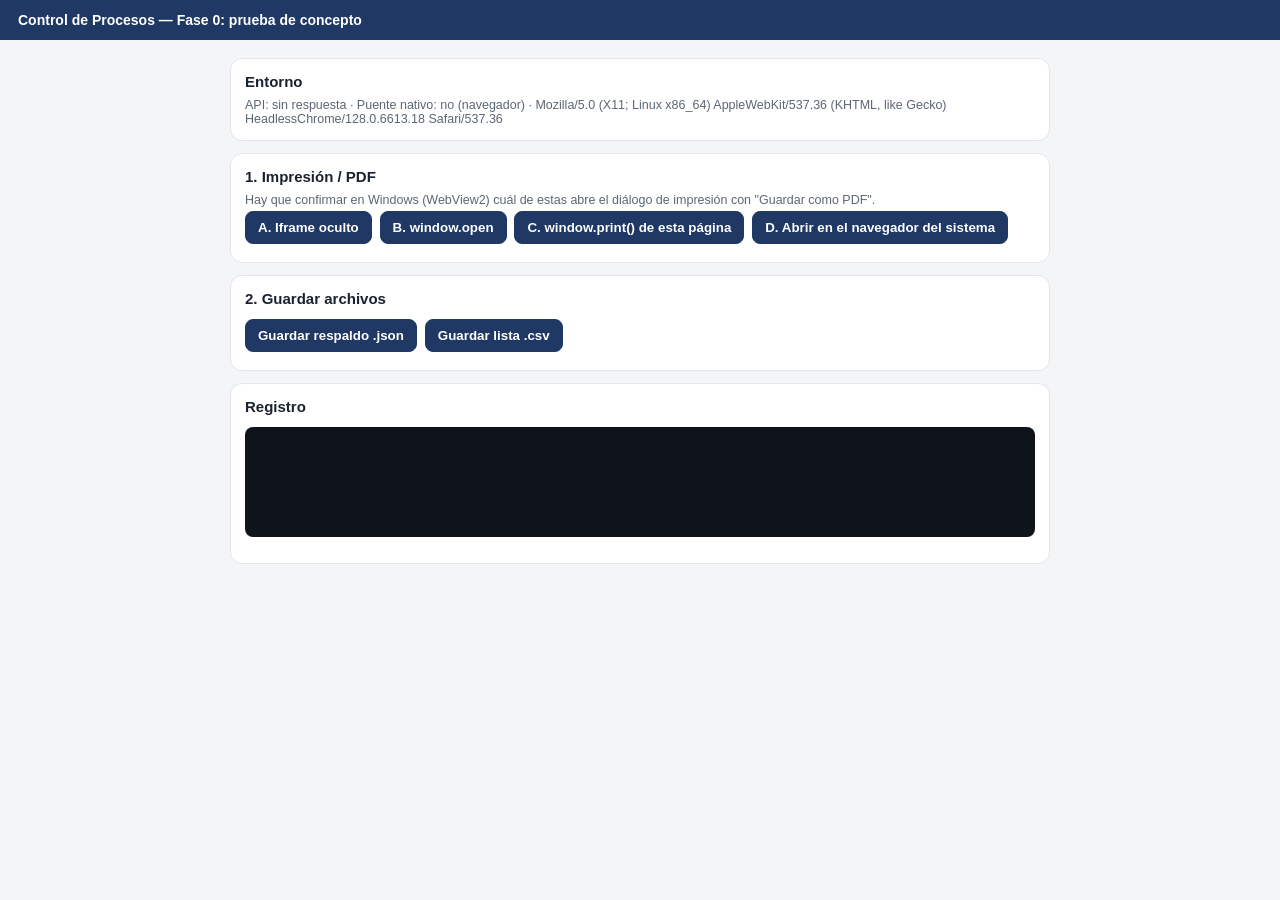
==== app/web/index.html @ dd136573 "Fase 0" ====
<!DOCTYPE html>
<html lang="es">
<head>
<meta charset="UTF-8">
<meta name="viewport" content="width=device-width, initial-scale=1">
<title>Control de Procesos — prueba de concepto</title>
<style>
body{font-family:"Segoe UI",-apple-system,Helvetica,Arial,sans-serif;margin:0;background:#f4f5f7;color:#1a2230;font-size:14px}
header{background:#1f3864;color:#fff;padding:12px 18px;font-weight:600}
main{max-width:820px;margin:18px auto;padding:0 14px}
.card{background:#fff;border:1px solid #e2e6ec;border-radius:12px;padding:14px;margin-bottom:12px}
h2{font-size:15px;margin:0 0 8px}
button{border:1px solid #1f3864;background:#1f3864;color:#fff;border-radius:8px;padding:8px 12px;cursor:pointer;font-weight:600;margin:4px 4px 4px 0}
pre{background:#0f141b;color:#e6eaf0;border-radius:8px;padding:10px;min-height:90px;white-space:pre-wrap;font-size:12px}
.muted{color:#5b6675;font-size:12.5px}
@media print{header,button,pre,.muted{display:none}}
</style>
</head>
<body>
<header>Control de Procesos — Fase 0: prueba de concepto</header>
<main>
  <div class="card"><h2>Entorno</h2><div id="env" class="muted">Detectando…</div></div>
  <div class="card"><h2>1. Impresión / PDF</h2>
    <div class="muted">Hay que confirmar en Windows (WebView2) cuál de estas abre el diálogo de impresión con "Guardar como PDF".</div>
    <button id="pIframe">A. Iframe oculto</button>
    <button id="pOpen">B. window.open</button>
    <button id="pPage">C. window.print() de esta página</button>
    <button id="pNav">D. Abrir en el navegador del sistema</button>
  </div>
  <div class="card"><h2>2. Guardar archivos</h2>
    <button id="sJson">Guardar respaldo .json</button>
    <button id="sCsv">Guardar lista .csv</button>
  </div>
  <div class="card"><h2>Registro</h2><pre id="log"></pre></div>
</main>
<script>
const $=s=>document.querySelector(s);
function log(m){$('#log').textContent+=new Date().toLocaleTimeString()+'  '+m+'\n';}
const nativo=()=>!!(window.pywebview&&window.pywebview.api);

async function guardar(nombre,contenido,tipo,desc){
  if(nativo()){const r=await window.pywebview.api.guardar_texto(nombre,contenido,desc);log(r?'Guardado en '+r:'Guardado cancelado');return;}
  const u=URL.createObjectURL(new Blob([contenido],{type:tipo}));const a=document.createElement('a');a.href=u;a.download=nombre;a.click();URL.revokeObjectURL(u);log('Descarga del navegador: '+nombre);
}

$('#pIframe').onclick=()=>{
  const old=document.getElementById('printFrame');if(old)old.remove();
  const f=document.createElement('iframe');f.id='printFrame';f.style.cssText='position:fixed;right:0;bottom:0;width:0;height:0;border:0';
  f.onload=()=>{try{f.contentWindow.focus();f.contentWindow.print();log('A: print() del iframe invocado');}catch(e){log('A: error '+e);}};
  f.src='/spike/doc';document.body.appendChild(f);
};
$('#pOpen').onclick=()=>{let w=null;try{w=window.open('/spike/doc','_blank');}catch(e){log('B: error '+e);}
  if(!w){log('B: window.open bloqueado o no soportado');return;}
  w.addEventListener('load',()=>{try{w.print();log('B: print() de la ventana nueva invocado');}catch(e){log('B: error '+e);}});};
$('#pPage').onclick=()=>{try{window.print();log('C: window.print() invocado');}catch(e){log('C: error '+e);}};
$('#pNav').onclick=async()=>{const url=location.origin+'/spike/doc';
  if(nativo()){await window.pywebview.api.abrir_en_navegador(url);log('D: abierto en el navegador del sistema');}else{window.open(url,'_blank');log('D: sin puente nativo, abierto en pestaña');}};
$('#sJson').onclick=()=>guardar('respaldo_prueba.json',JSON.stringify({procesos:[],actuaciones:[],nota:'áéíóú ñ'},null,2),'application/json','Respaldo JSON (*.json)');
$('#sCsv').onclick=()=>guardar('jornada_prueba.csv','﻿Radicado;Partes;Descripción\n"2019-00327";"Banco c/ González";"Liquidación del crédito"\n','text/csv;charset=utf-8','CSV (*.csv)');

async function env(){
  let s='';try{const r=await fetch('/api/health');s=(await r.json()).status;}catch(e){s='sin respuesta';}
  $('#env').textContent='API: '+s+' · Puente nativo: '+(nativo()?'sí ('+window.pywebview.platform+')':'no (navegador)')+' · '+navigator.userAgent;
}
window.addEventListener('pywebviewready',env);env();
</script>
</body>
</html>
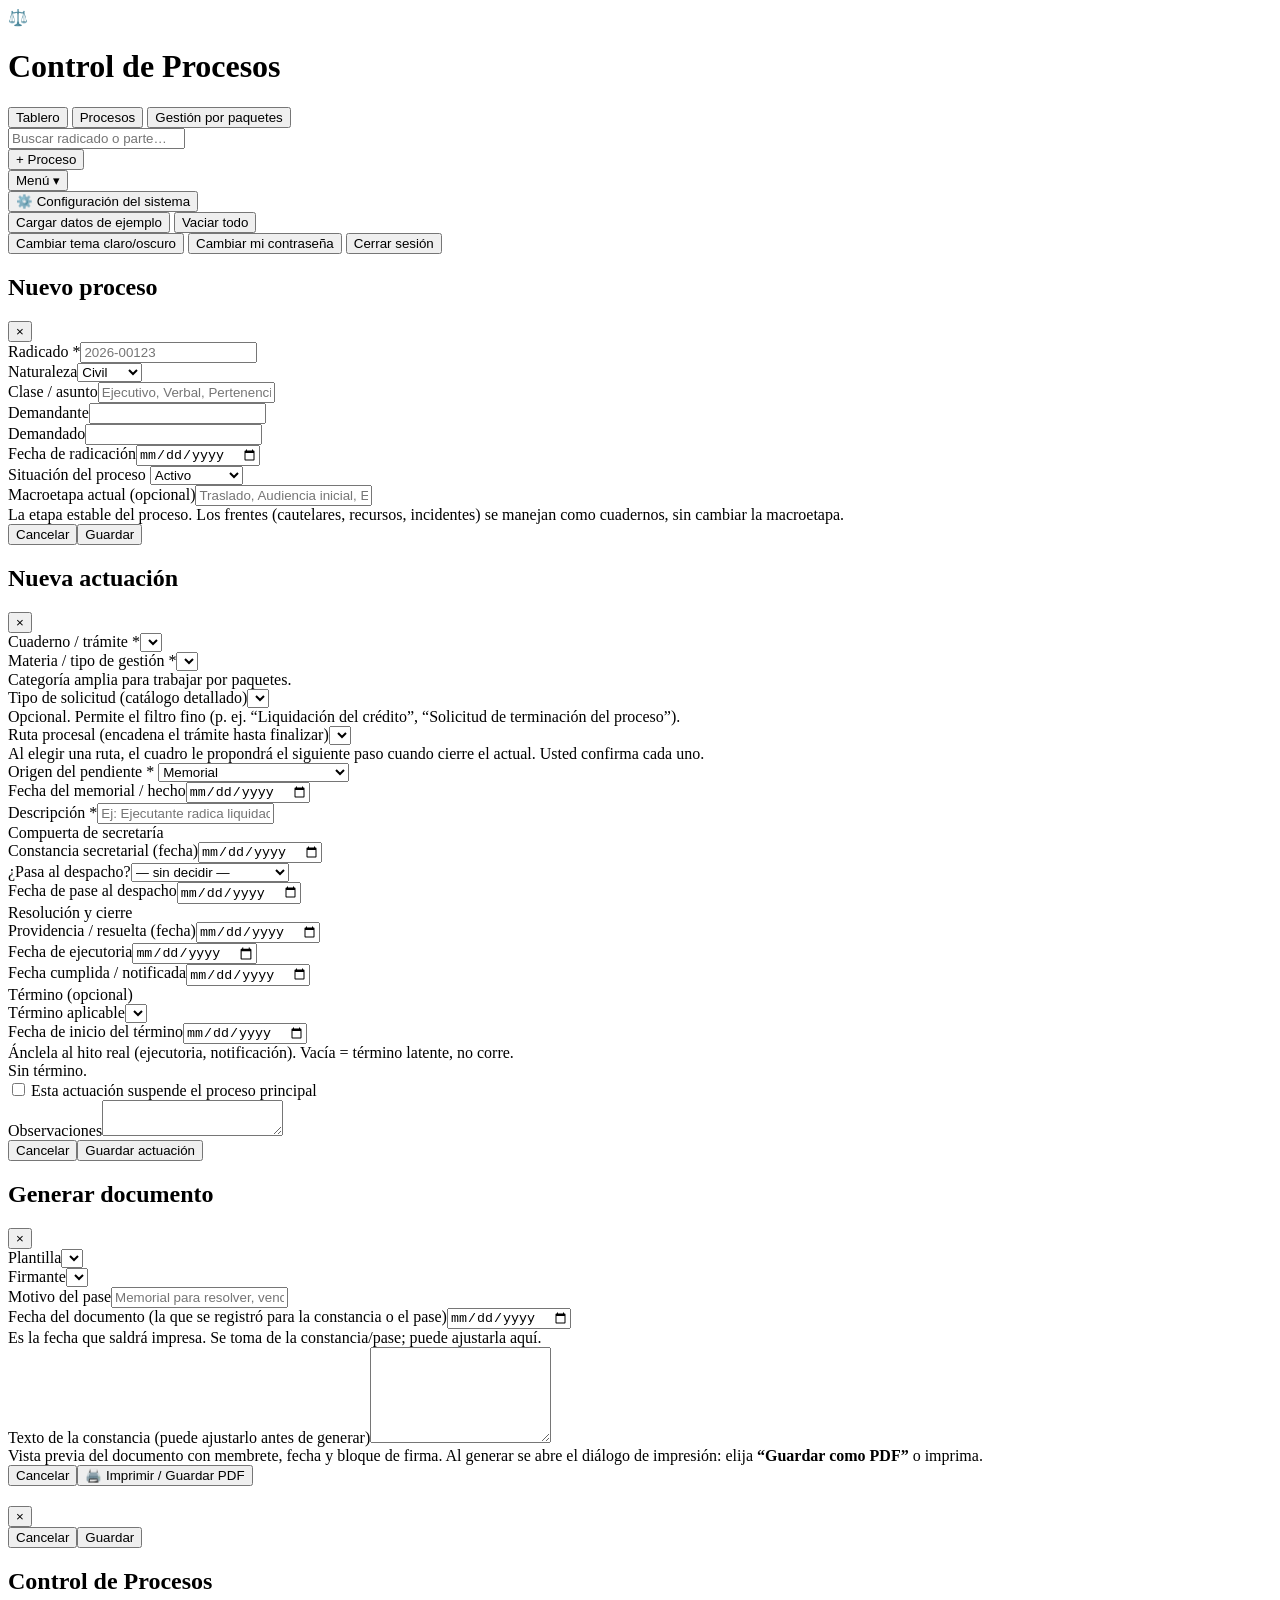
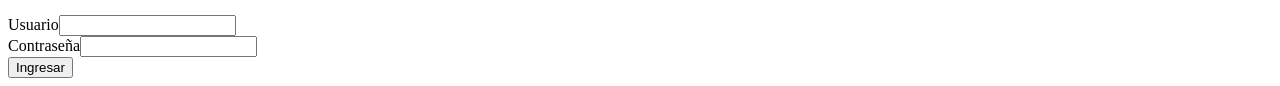
==== commit 27063c2e: "Fase 3: frontend conectado a la API - HTML original partido en index.html, app.css y módulos JS. - I" ====
--- a/app/web/index.html
+++ b/app/web/index.html
@@ -2,67 +2,165 @@
 <html lang="es">
 <head>
 <meta charset="UTF-8">
-<meta name="viewport" content="width=device-width, initial-scale=1">
-<title>Control de Procesos — prueba de concepto</title>
-<style>
-body{font-family:"Segoe UI",-apple-system,Helvetica,Arial,sans-serif;margin:0;background:#f4f5f7;color:#1a2230;font-size:14px}
-header{background:#1f3864;color:#fff;padding:12px 18px;font-weight:600}
-main{max-width:820px;margin:18px auto;padding:0 14px}
-.card{background:#fff;border:1px solid #e2e6ec;border-radius:12px;padding:14px;margin-bottom:12px}
-h2{font-size:15px;margin:0 0 8px}
-button{border:1px solid #1f3864;background:#1f3864;color:#fff;border-radius:8px;padding:8px 12px;cursor:pointer;font-weight:600;margin:4px 4px 4px 0}
-pre{background:#0f141b;color:#e6eaf0;border-radius:8px;padding:10px;min-height:90px;white-space:pre-wrap;font-size:12px}
-.muted{color:#5b6675;font-size:12.5px}
-@media print{header,button,pre,.muted{display:none}}
-</style>
+<meta name="viewport" content="width=device-width, initial-scale=1, viewport-fit=cover">
+<title>Control de Procesos</title>
+<link rel="stylesheet" href="/css/app.css">
 </head>
 <body>
-<header>Control de Procesos — Fase 0: prueba de concepto</header>
-<main>
-  <div class="card"><h2>Entorno</h2><div id="env" class="muted">Detectando…</div></div>
-  <div class="card"><h2>1. Impresión / PDF</h2>
-    <div class="muted">Hay que confirmar en Windows (WebView2) cuál de estas abre el diálogo de impresión con "Guardar como PDF".</div>
-    <button id="pIframe">A. Iframe oculto</button>
-    <button id="pOpen">B. window.open</button>
-    <button id="pPage">C. window.print() de esta página</button>
-    <button id="pNav">D. Abrir en el navegador del sistema</button>
+<header>
+  <div class="hbar">
+    <div class="brand"><span class="em">&#9878;&#65039;</span><h1>Control de Procesos<small id="brandJz"></small></h1></div>
+    <div class="htools">
+      <div class="tabs">
+        <button class="tab active" data-view="tablero">Tablero</button>
+        <button class="tab" data-view="procesos">Procesos</button>
+        <button class="tab" data-view="gestion" data-permiso="paquetes.ver">Gesti&oacute;n por paquetes</button>
+      </div>
+      <div class="searchbox"><input id="search" placeholder="Buscar radicado o parte&hellip;" autocomplete="off"></div>
+      <button class="btn ghost sm" id="btnNuevoProc" data-permiso="procesos.crear">+ Proceso</button>
+      <div class="menu">
+        <button class="btn ghost sm" id="btnMenu">Men&uacute; &#9662;</button>
+        <div class="menu-pop" id="menuPop">
+          <button id="miConfig">&#9881;&#65039; Configuraci&oacute;n del sistema</button>
+          <div class="sep"></div>
+          <button id="miEjemplos" data-permiso="respaldo.restaurar">Cargar datos de ejemplo</button>
+          <button id="miVaciar" data-permiso="respaldo.vaciar" style="color:var(--red)">Vaciar todo</button>
+          <div class="sep"></div>
+          <button id="miTema">Cambiar tema claro/oscuro</button>
+          <button id="miPassword">Cambiar mi contrase&ntilde;a</button>
+          <button id="miSalir">Cerrar sesi&oacute;n</button>
+        </div>
+      </div>
+      <span class="userchip" id="userChip"></span>
+    </div>
   </div>
-  <div class="card"><h2>2. Guardar archivos</h2>
-    <button id="sJson">Guardar respaldo .json</button>
-    <button id="sCsv">Guardar lista .csv</button>
+</header>
+<div class="wrap">
+  <div id="view-tablero"></div>
+  <div id="view-procesos" style="display:none"></div>
+  <div id="view-gestion" style="display:none"></div>
+  <div id="view-config" style="display:none"></div>
+  <div id="view-detalle" style="display:none"></div>
+</div>
+
+<!-- Modal Proceso -->
+<div class="overlay" id="ovProc"><div class="modal">
+  <div class="mh"><h2 id="procTitle">Nuevo proceso</h2><button class="x" data-close>&times;</button></div>
+  <div class="mb">
+    <div class="frow">
+      <div class="field"><label>Radicado <span class="req">*</span></label><input id="p_rad" placeholder="2026-00123"></div>
+      <div class="field"><label>Naturaleza</label><select id="p_nat"><option>Civil</option><option>Familia</option><option>Otro</option></select></div>
+    </div>
+    <div class="field"><label>Clase / asunto</label><input id="p_clase" list="asuntos" placeholder="Ejecutivo, Verbal, Pertenencia, Alimentos&hellip;"><datalist id="asuntos"></datalist></div>
+    <div class="frow">
+      <div class="field"><label>Demandante</label><input id="p_dte"></div>
+      <div class="field"><label>Demandado</label><input id="p_dda"></div>
+    </div>
+    <div class="frow">
+      <div class="field"><label>Fecha de radicaci&oacute;n</label><input id="p_frad" type="date"></div>
+      <div class="field"><label>Situaci&oacute;n del proceso</label>
+        <select id="p_sit"><option>Activo</option><option>Suspendido</option><option>Apelado</option><option>En consulta</option><option>Terminado</option><option>Archivado</option></select></div>
+    </div>
+    <div class="field"><label>Macroetapa actual (opcional)</label><input id="p_macro" list="macroetapas" placeholder="Traslado, Audiencia inicial, Ejecuci&oacute;n&hellip;"><datalist id="macroetapas"></datalist>
+      <div class="hint">La etapa estable del proceso. Los frentes (cautelares, recursos, incidentes) se manejan como cuadernos, sin cambiar la macroetapa.</div></div>
   </div>
-  <div class="card"><h2>Registro</h2><pre id="log"></pre></div>
-</main>
-<script>
-const $=s=>document.querySelector(s);
-function log(m){$('#log').textContent+=new Date().toLocaleTimeString()+'  '+m+'\n';}
-const nativo=()=>!!(window.pywebview&&window.pywebview.api);
+  <div class="mf"><button class="btn danger" id="p_del" style="margin-right:auto; display:none">Eliminar</button><button class="btn" data-close>Cancelar</button><button class="btn primary" id="p_save">Guardar</button></div>
+</div></div>
 
-async function guardar(nombre,contenido,tipo,desc){
-  if(nativo()){const r=await window.pywebview.api.guardar_texto(nombre,contenido,desc);log(r?'Guardado en '+r:'Guardado cancelado');return;}
-  const u=URL.createObjectURL(new Blob([contenido],{type:tipo}));const a=document.createElement('a');a.href=u;a.download=nombre;a.click();URL.revokeObjectURL(u);log('Descarga del navegador: '+nombre);
-}
+<!-- Modal Actuación -->
+<div class="overlay" id="ovAct"><div class="modal">
+  <div class="mh"><h2 id="actTitle">Nueva actuaci&oacute;n</h2><button class="x" data-close>&times;</button></div>
+  <div class="mb">
+    <div class="frow">
+      <div class="field"><label>Cuaderno / tr&aacute;mite <span class="req">*</span></label><select id="a_cua"></select></div>
+      <div class="field"><label>Materia / tipo de gesti&oacute;n <span class="req">*</span></label><select id="a_mat"></select>
+        <div class="hint">Categor&iacute;a amplia para trabajar por paquetes.</div></div>
+    </div>
+    <div class="field"><label>Tipo de solicitud (cat&aacute;logo detallado)</label><select id="a_tipo"></select>
+      <div class="hint">Opcional. Permite el filtro fino (p. ej. &ldquo;Liquidaci&oacute;n del cr&eacute;dito&rdquo;, &ldquo;Solicitud de terminaci&oacute;n del proceso&rdquo;).</div></div>
+    <div class="field"><label>Ruta procesal (encadena el tr&aacute;mite hasta finalizar)</label><select id="a_ruta"></select>
+      <div class="previewbox tiny" id="rutaPrev" style="display:none"></div>
+      <div class="hint">Al elegir una ruta, el cuadro le propondr&aacute; el siguiente paso cuando cierre el actual. Usted confirma cada uno.</div></div>
+    <div class="frow">
+      <div class="field"><label>Origen del pendiente <span class="req">*</span></label>
+        <select id="a_ori"><option>Memorial</option><option>Vencimiento de t&eacute;rmino</option><option>Providencia (auto/sentencia)</option><option>Respuesta externa</option><option>Oficiosa</option></select></div>
+      <div class="field" id="fMem"><label>Fecha del memorial / hecho</label><input id="a_mem" type="date"></div>
+    </div>
+    <div class="field"><label>Descripci&oacute;n <span class="req">*</span></label><input id="a_desc" placeholder="Ej: Ejecutante radica liquidaci&oacute;n del cr&eacute;dito"></div>
 
-$('#pIframe').onclick=()=>{
-  const old=document.getElementById('printFrame');if(old)old.remove();
-  const f=document.createElement('iframe');f.id='printFrame';f.style.cssText='position:fixed;right:0;bottom:0;width:0;height:0;border:0';
-  f.onload=()=>{try{f.contentWindow.focus();f.contentWindow.print();log('A: print() del iframe invocado');}catch(e){log('A: error '+e);}};
-  f.src='/spike/doc';document.body.appendChild(f);
-};
-$('#pOpen').onclick=()=>{let w=null;try{w=window.open('/spike/doc','_blank');}catch(e){log('B: error '+e);}
-  if(!w){log('B: window.open bloqueado o no soportado');return;}
-  w.addEventListener('load',()=>{try{w.print();log('B: print() de la ventana nueva invocado');}catch(e){log('B: error '+e);}});};
-$('#pPage').onclick=()=>{try{window.print();log('C: window.print() invocado');}catch(e){log('C: error '+e);}};
-$('#pNav').onclick=async()=>{const url=location.origin+'/spike/doc';
-  if(nativo()){await window.pywebview.api.abrir_en_navegador(url);log('D: abierto en el navegador del sistema');}else{window.open(url,'_blank');log('D: sin puente nativo, abierto en pestaña');}};
-$('#sJson').onclick=()=>guardar('respaldo_prueba.json',JSON.stringify({procesos:[],actuaciones:[],nota:'áéíóú ñ'},null,2),'application/json','Respaldo JSON (*.json)');
-$('#sCsv').onclick=()=>guardar('jornada_prueba.csv','﻿Radicado;Partes;Descripción\n"2019-00327";"Banco c/ González";"Liquidación del crédito"\n','text/csv;charset=utf-8','CSV (*.csv)');
+    <div class="block">
+      <div class="bt">Compuerta de secretar&iacute;a</div>
+      <div class="frow">
+        <div class="field"><label>Constancia secretarial (fecha)</label><input id="a_cons" type="date"></div>
+        <div class="field"><label>&iquest;Pasa al despacho?</label><select id="a_pasa"><option value="">&mdash; sin decidir &mdash;</option><option>S&iacute;</option><option>No &ndash; tr&aacute;mite secretar&iacute;a</option></select></div>
+      </div>
+      <div class="field" id="fPase"><label>Fecha de pase al despacho</label><input id="a_pase" type="date"></div>
+    </div>
+    <div class="block">
+      <div class="bt">Resoluci&oacute;n y cierre</div>
+      <div class="frow">
+        <div class="field"><label>Providencia / resuelta (fecha)</label><input id="a_prov" type="date"></div>
+        <div class="field"><label>Fecha de ejecutoria</label><input id="a_ejec" type="date"></div>
+      </div>
+      <div class="field"><label>Fecha cumplida / notificada</label><input id="a_cump" type="date"></div>
+    </div>
+    <div class="block">
+      <div class="bt">T&eacute;rmino (opcional)</div>
+      <div class="field"><label>T&eacute;rmino aplicable</label><select id="a_term"></select></div>
+      <div class="frow" id="termCustom" style="display:none">
+        <div class="field"><label>D&iacute;as</label><input id="a_tdias" type="number" min="1"></div>
+        <div class="field"><label>C&oacute;mputo</label><select id="a_thab"><option value="true">D&iacute;as h&aacute;biles judiciales</option><option value="false">D&iacute;as calendario</option></select></div>
+      </div>
+      <div class="field"><label>Fecha de inicio del t&eacute;rmino</label><input id="a_ini" type="date">
+        <div class="hint">&Aacute;nclela al hito real (ejecutoria, notificaci&oacute;n). Vac&iacute;a = t&eacute;rmino latente, no corre.</div></div>
+      <div class="previewbox" id="termPrev">Sin t&eacute;rmino.</div>
+    </div>
+    <div class="field"><label><input type="checkbox" id="a_susp" style="width:auto; margin-right:6px">Esta actuaci&oacute;n suspende el proceso principal</label></div>
+    <div class="field"><label>Observaciones</label><textarea id="a_obs" rows="2"></textarea></div>
+    <div class="previewbox" id="actPrev"></div>
+  </div>
+  <div class="mf"><button class="btn danger" id="a_del" style="margin-right:auto; display:none">Eliminar</button><button class="btn" data-close>Cancelar</button><button class="btn primary" id="a_save">Guardar actuaci&oacute;n</button></div>
+</div></div>
 
-async function env(){
-  let s='';try{const r=await fetch('/api/health');s=(await r.json()).status;}catch(e){s='sin respuesta';}
-  $('#env').textContent='API: '+s+' · Puente nativo: '+(nativo()?'sí ('+window.pywebview.platform+')':'no (navegador)')+' · '+navigator.userAgent;
-}
-window.addEventListener('pywebviewready',env);env();
-</script>
+<!-- Modal Generar documento -->
+<div class="overlay" id="ovGen"><div class="modal">
+  <div class="mh"><h2 id="genTitle">Generar documento</h2><button class="x" data-close>&times;</button></div>
+  <div class="mb">
+    <div class="frow">
+      <div class="field"><label>Plantilla</label><select id="g_tpl"></select></div>
+      <div class="field"><label>Firmante</label><select id="g_firm"></select></div>
+    </div>
+    <div class="field" id="g_motivowrap"><label>Motivo del pase</label><input id="g_motivo" list="motivos" placeholder="Memorial para resolver, vencimiento de t&eacute;rmino&hellip;"><datalist id="motivos"></datalist></div>
+    <div class="field"><label>Fecha del documento (la que se registró para la constancia o el pase)</label><input id="g_fecha" type="date"><div class="hint">Es la fecha que saldrá impresa. Se toma de la constancia/pase; puede ajustarla aquí.</div></div>
+    <div class="field"><label>Texto de la constancia (puede ajustarlo antes de generar)</label><textarea id="g_cuerpo" rows="6"></textarea></div>
+    <div class="previewbox tiny">Vista previa del documento con membrete, fecha y bloque de firma. Al generar se abre el di&aacute;logo de impresi&oacute;n: elija <b>&ldquo;Guardar como PDF&rdquo;</b> o imprima.</div>
+  </div>
+  <div class="mf"><button class="btn" data-close>Cancelar</button><button class="btn primary" id="g_print">&#128424;&#65039; Imprimir / Guardar PDF</button></div>
+</div></div>
+
+<!-- Formulario genérico (configuración, usuarios, roles) -->
+<div class="overlay" id="ovForm"><div class="modal" id="formModal">
+  <div class="mh"><h2 id="formTitle"></h2><button class="x" data-close>&times;</button></div>
+  <div class="mb" id="formBody"></div>
+  <div class="mf"><button class="btn danger" id="formDel" style="margin-right:auto;display:none">Eliminar</button><button class="btn" data-close>Cancelar</button><button class="btn primary" id="formSave">Guardar</button></div>
+</div></div>
+
+<!-- Ingreso / primer arranque -->
+<div class="login" id="login"><div class="card">
+  <h2 id="loginTitle">Control de Procesos</h2>
+  <div class="muted tiny" id="loginSub" style="margin-bottom:14px"></div>
+  <form id="loginForm">
+    <div class="field" id="lfNombre" style="display:none"><label>Nombre completo</label><input id="l_nombre" autocomplete="name"></div>
+    <div class="field"><label>Usuario</label><input id="l_usuario" autocomplete="username"></div>
+    <div class="field"><label>Contrase&ntilde;a</label><input id="l_password" type="password" autocomplete="current-password"></div>
+    <div class="field" id="lfRepite" style="display:none"><label>Repita la contrase&ntilde;a</label><input id="l_repite" type="password" autocomplete="new-password"></div>
+    <div class="err" id="loginErr"></div>
+    <button class="btn primary" type="submit" id="loginBtn">Ingresar</button>
+  </form>
+</div></div>
+
+<input type="file" id="fileImagen" accept="image/*" style="display:none">
+<div class="toast" id="toast"></div>
+<script type="module" src="/js/main.js"></script>
 </body>
 </html>
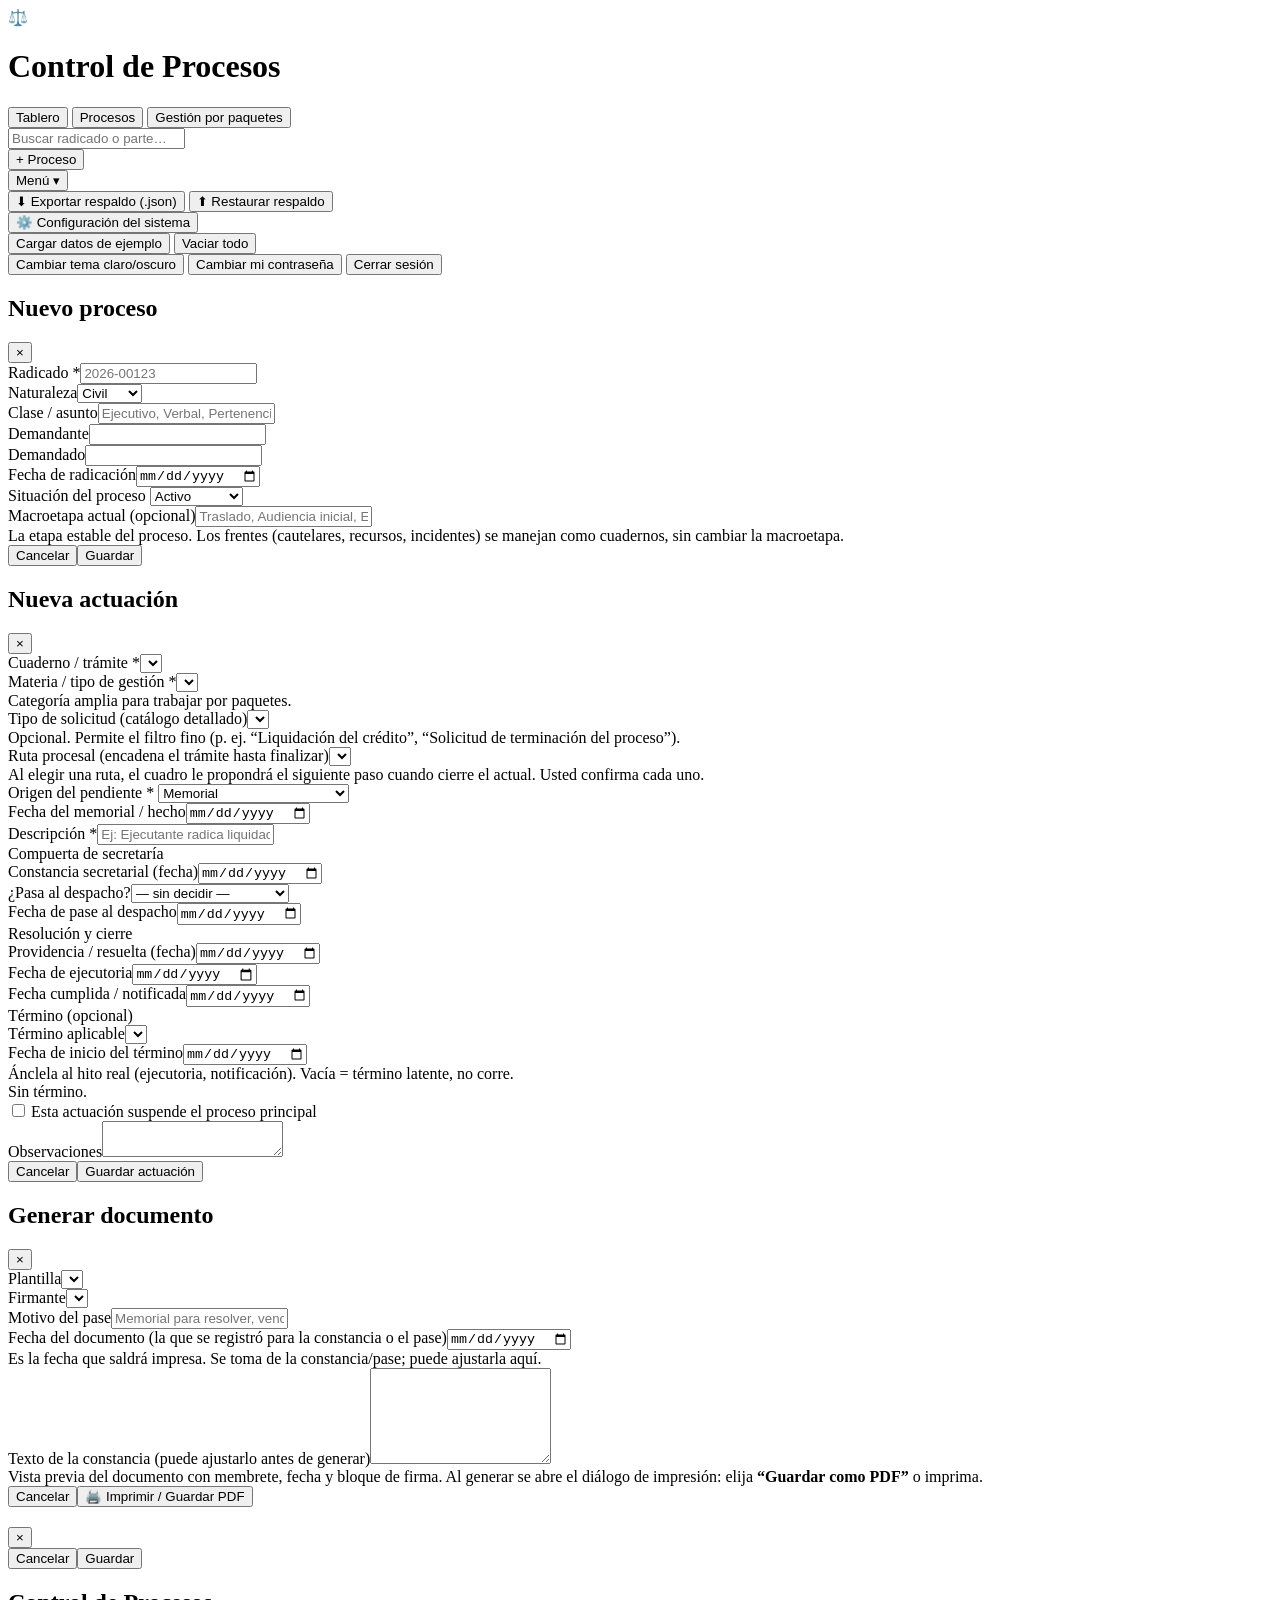
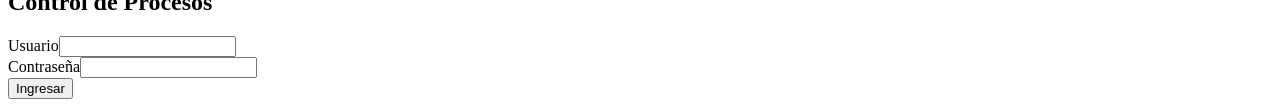
==== commit 23fa463a: "Fase 4: respaldos - Exportar y restaurar en JSON, con respaldo previo automático y reversión si el a" ====
--- a/app/web/index.html
+++ b/app/web/index.html
@@ -21,6 +21,9 @@
       <div class="menu">
         <button class="btn ghost sm" id="btnMenu">Men&uacute; &#9662;</button>
         <div class="menu-pop" id="menuPop">
+          <button id="miExport" data-permiso="respaldo.exportar">&#11015; Exportar respaldo (.json)</button>
+          <button id="miImport" data-permiso="respaldo.restaurar">&#11014; Restaurar respaldo</button>
+          <div class="sep"></div>
           <button id="miConfig">&#9881;&#65039; Configuraci&oacute;n del sistema</button>
           <div class="sep"></div>
           <button id="miEjemplos" data-permiso="respaldo.restaurar">Cargar datos de ejemplo</button>
@@ -160,6 +163,7 @@
 </div></div>
 
 <input type="file" id="fileImagen" accept="image/*" style="display:none">
+<input type="file" id="fileJson" accept="application/json,.json" style="display:none">
 <div class="toast" id="toast"></div>
 <script type="module" src="/js/main.js"></script>
 </body>
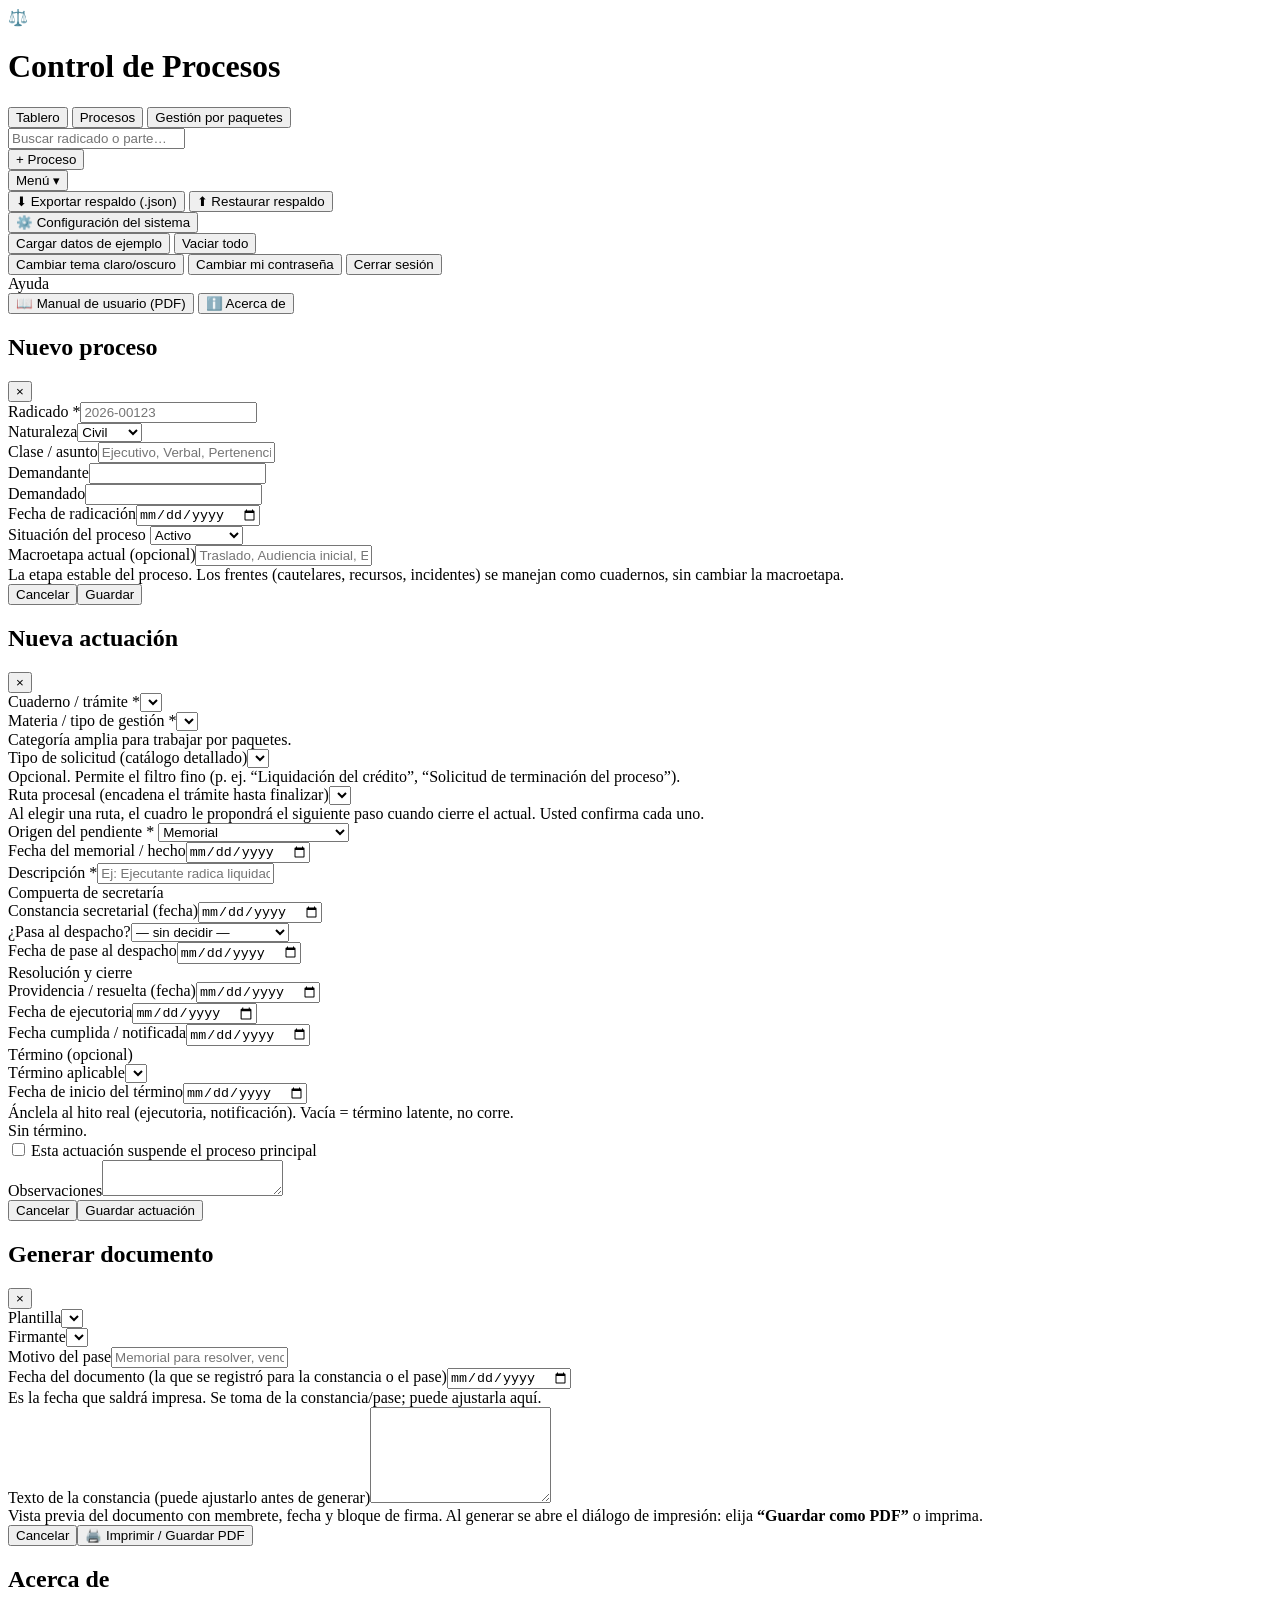
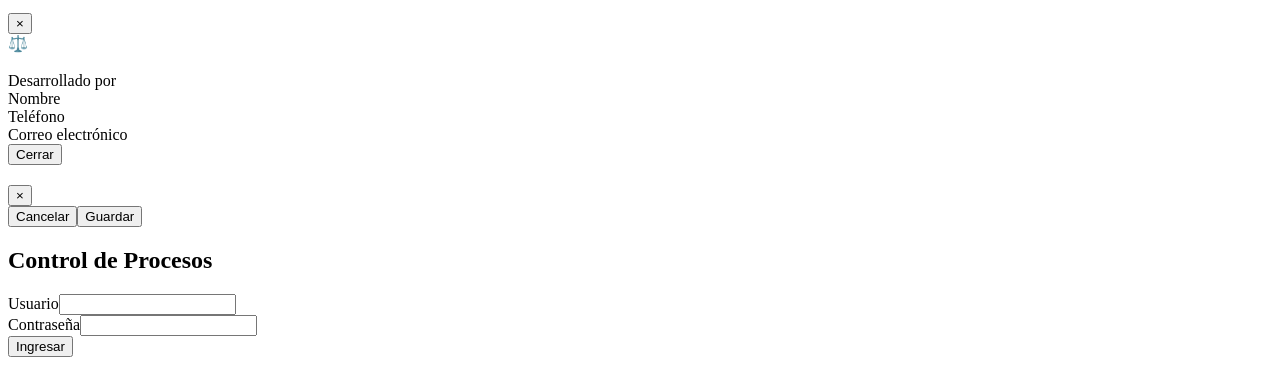
==== commit abaee80b: "Versión 1.1: Ayuda con manual en PDF y Acerca de El instalador queda a nombre de RedSoft Developers," ====
--- a/app/web/index.html
+++ b/app/web/index.html
@@ -30,8 +30,13 @@
           <button id="miVaciar" data-permiso="respaldo.vaciar" style="color:var(--red)">Vaciar todo</button>
           <div class="sep"></div>
           <button id="miTema">Cambiar tema claro/oscuro</button>
+          <button id="miModo" style="display:none">Cambiar modo servidor / cliente</button>
           <button id="miPassword">Cambiar mi contrase&ntilde;a</button>
           <button id="miSalir">Cerrar sesi&oacute;n</button>
+          <div class="sep"></div>
+          <div class="menu-lbl">Ayuda</div>
+          <button id="miManual">&#128214; Manual de usuario (PDF)</button>
+          <button id="miAcerca">&#8505;&#65039; Acerca de</button>
         </div>
       </div>
       <span class="userchip" id="userChip"></span>
@@ -141,6 +146,24 @@
   <div class="mf"><button class="btn" data-close>Cancelar</button><button class="btn primary" id="g_print">&#128424;&#65039; Imprimir / Guardar PDF</button></div>
 </div></div>
 
+<!-- Acerca de -->
+<div class="overlay" id="ovAcerca"><div class="modal" style="max-width:440px">
+  <div class="mh"><h2>Acerca de</h2><button class="x" data-close>&times;</button></div>
+  <div class="mb acerca">
+    <div class="em">&#9878;&#65039;</div>
+    <h3 id="acNombre"></h3>
+    <div class="ver" id="acVersion"></div>
+    <div class="muted tiny" id="acJuzgado"></div>
+    <div class="dev">
+      <div class="bt">Desarrollado por</div>
+      <div class="fila"><span class="k">Nombre</span><span id="acDev"></span></div>
+      <div class="fila"><span class="k">Tel&eacute;fono</span><span id="acTel"></span></div>
+      <div class="fila"><span class="k">Correo electr&oacute;nico</span><span id="acCorreo"></span></div>
+    </div>
+  </div>
+  <div class="mf"><button class="btn primary" data-close>Cerrar</button></div>
+</div></div>
+
 <!-- Formulario genérico (configuración, usuarios, roles) -->
 <div class="overlay" id="ovForm"><div class="modal" id="formModal">
   <div class="mh"><h2 id="formTitle"></h2><button class="x" data-close>&times;</button></div>
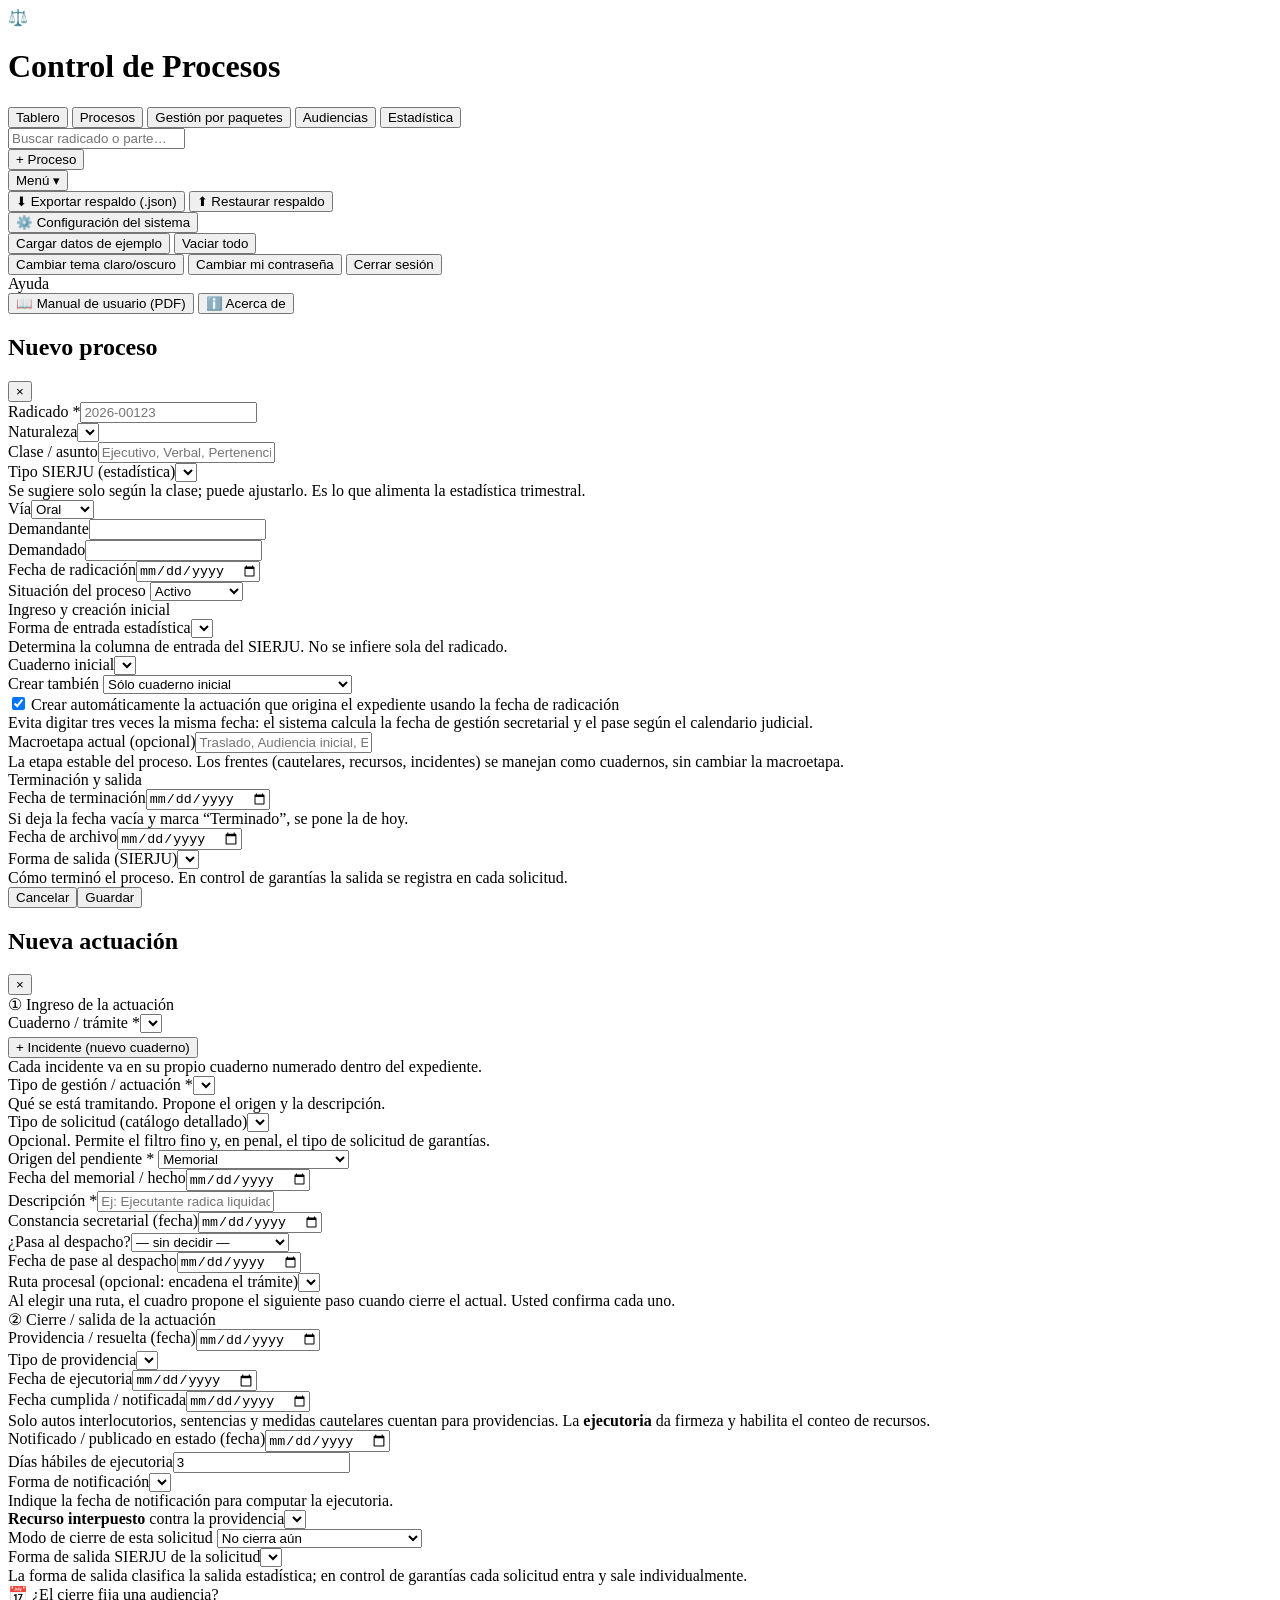
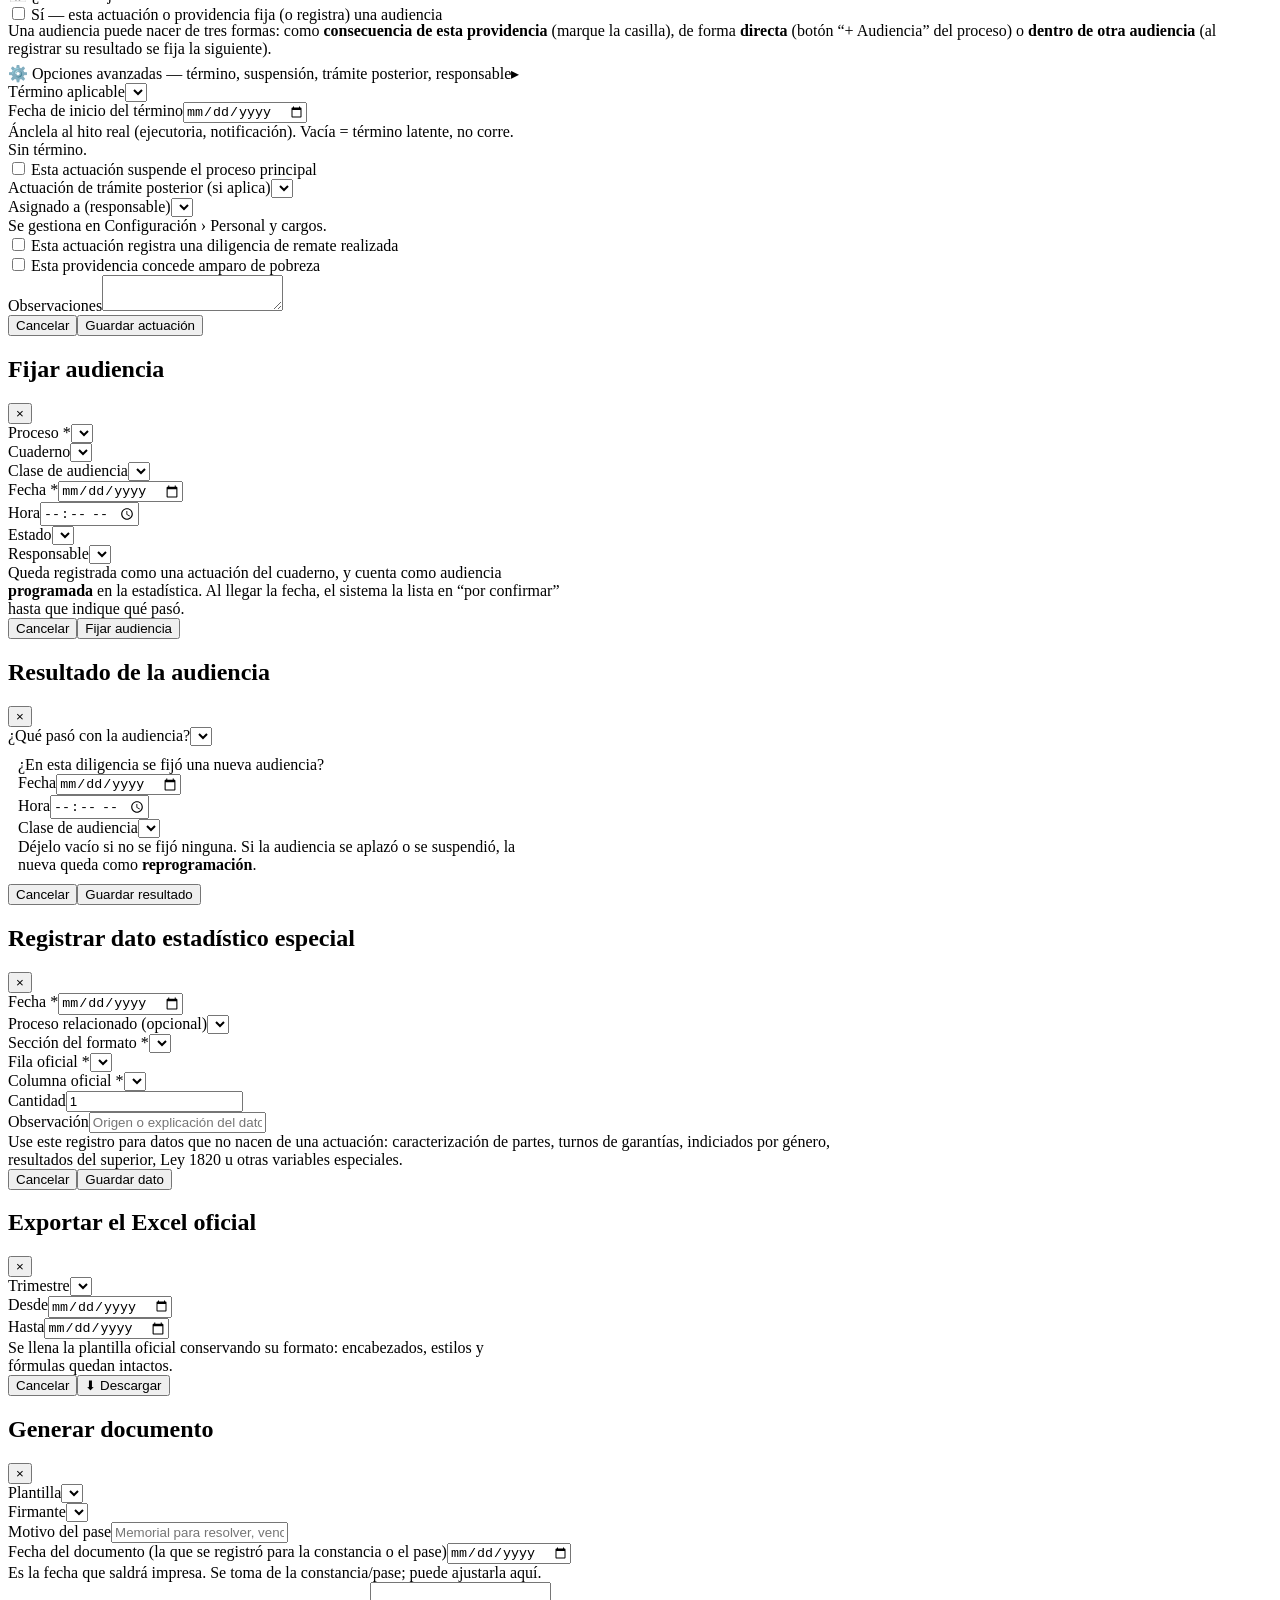
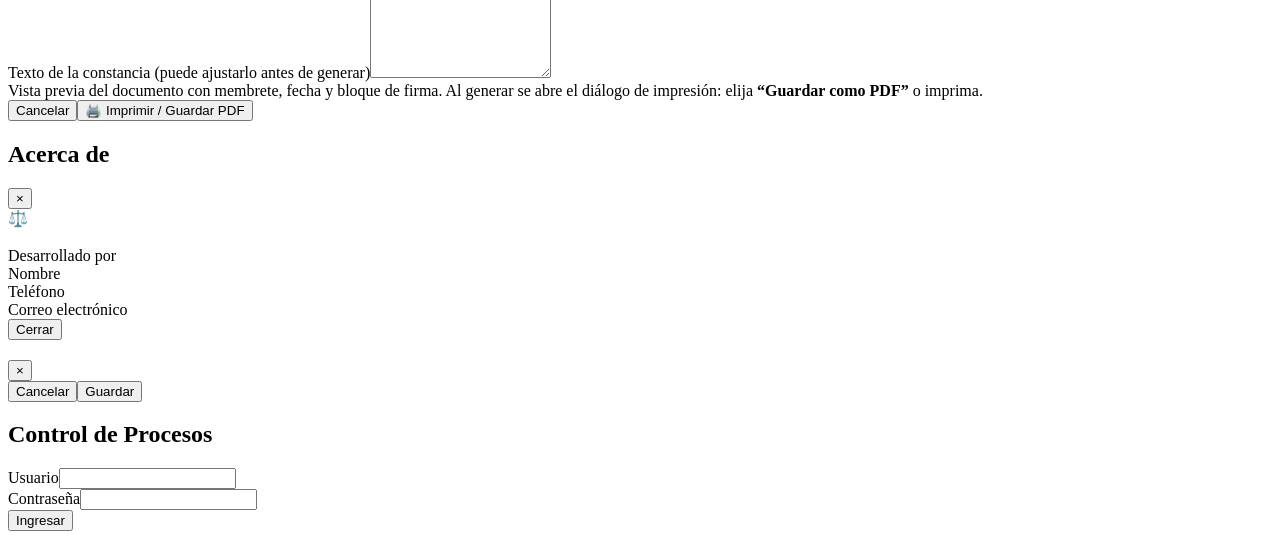
==== commit a01ed054: "Versión 1.2: audiencias, estadística SIERJU y manual - Audiencias: API, dominio y vista. - Estadísti" ====
--- a/app/web/index.html
+++ b/app/web/index.html
@@ -15,6 +15,8 @@
         <button class="tab active" data-view="tablero">Tablero</button>
         <button class="tab" data-view="procesos">Procesos</button>
         <button class="tab" data-view="gestion" data-permiso="paquetes.ver">Gesti&oacute;n por paquetes</button>
+        <button class="tab" data-view="audiencias" data-permiso="audiencias.ver"><span>Audiencias</span><span class="tabdot" id="audDot" style="display:none"></span></button>
+        <button class="tab" data-view="estadistica" data-permiso="estadistica.ver">Estad&iacute;stica</button>
       </div>
       <div class="searchbox"><input id="search" placeholder="Buscar radicado o parte&hellip;" autocomplete="off"></div>
       <button class="btn ghost sm" id="btnNuevoProc" data-permiso="procesos.crear">+ Proceso</button>
@@ -47,6 +49,8 @@
   <div id="view-tablero"></div>
   <div id="view-procesos" style="display:none"></div>
   <div id="view-gestion" style="display:none"></div>
+  <div id="view-audiencias" style="display:none"></div>
+  <div id="view-estadistica" style="display:none"></div>
   <div id="view-config" style="display:none"></div>
   <div id="view-detalle" style="display:none"></div>
 </div>
@@ -55,22 +59,111 @@
 <div class="overlay" id="ovProc"><div class="modal">
   <div class="mh"><h2 id="procTitle">Nuevo proceso</h2><button class="x" data-close>&times;</button></div>
   <div class="mb">
+    <div class="draftbar" id="procDraft" style="display:none"></div>
     <div class="frow">
       <div class="field"><label>Radicado <span class="req">*</span></label><input id="p_rad" placeholder="2026-00123"></div>
-      <div class="field"><label>Naturaleza</label><select id="p_nat"><option>Civil</option><option>Familia</option><option>Otro</option></select></div>
-    </div>
-    <div class="field"><label>Clase / asunto</label><input id="p_clase" list="asuntos" placeholder="Ejecutivo, Verbal, Pertenencia, Alimentos&hellip;"><datalist id="asuntos"></datalist></div>
-    <div class="frow">
-      <div class="field"><label>Demandante</label><input id="p_dte"></div>
-      <div class="field"><label>Demandado</label><input id="p_dda"></div>
+      <div class="field"><label>Naturaleza</label><select id="p_nat"></select></div>
+    </div>
+    <div class="field" id="claseCampo"><label id="lblClase">Clase / asunto</label><input id="p_clase" list="asuntos" placeholder="Ejecutivo, Verbal, Pertenencia, Alimentos&hellip;"><datalist id="asuntos"></datalist></div>
+
+    <div class="block" id="penalCampos" style="display:none">
+      <div class="bt">Identificaci&oacute;n penal</div>
+      <div class="field"><label>N.&ordm; de noticia criminal (CUI)</label><input id="p_noticia" placeholder="Ej. 5400160011312026&hellip;"></div>
+      <div class="field" id="penProcWrap"><label>Procedimiento penal</label>
+        <select id="p_penproc"><option value="Garant&iacute;as">Control de garant&iacute;as</option><option value="Conocimiento">Conocimiento</option></select>
+        <div class="hint">Elija el procedimiento; luego escoja el delito y el sistema asigna la ley (906/1826).</div></div>
+      <div class="field" id="penalSolicitudUnica"><label>Tipo de entrada penal</label><select id="p_penalsol"></select></div>
+      <div id="penalSolicitudesMulti" style="display:none">
+        <div class="bt" style="margin-top:10px">Solicitudes de control de garant&iacute;as</div>
+        <div class="hint" style="margin-bottom:8px">Una misma radicaci&oacute;n puede contener varias solicitudes. Cada una se cuenta individualmente en SIERJU, sin duplicar la audiencia.</div>
+        <div id="p_solicitudes_lista"></div>
+        <button type="button" class="btn sm" data-acc="addSol">+ Agregar solicitud</button>
+      </div>
+    </div>
+
+    <div class="frow">
+      <div class="field"><label id="lblSierju">Tipo SIERJU (estad&iacute;stica)</label><select id="p_sierju"></select>
+        <div class="hint">Se sugiere solo seg&uacute;n la clase; puede ajustarlo. Es lo que alimenta la estad&iacute;stica trimestral.</div></div>
+      <div class="field"><label>V&iacute;a</label><select id="p_via"><option>Oral</option><option>Escrito</option></select></div>
+    </div>
+    <div class="field" id="delitosExtra" style="display:none">
+      <div id="delitosExtraLista"></div>
+      <button type="button" class="btn ghost sm" data-acc="addDelito">+ Otro delito</button>
+      <div class="hint">&Uacute;selo si el proceso tiene m&aacute;s de un delito. La estad&iacute;stica cuenta el delito principal; los dem&aacute;s quedan como control.</div>
+    </div>
+
+    <div class="frow">
+      <div class="field"><label id="lblDte">Demandante</label><input id="p_dte"></div>
+      <div class="field"><label id="lblDda">Demandado</label><input id="p_dda"></div>
     </div>
     <div class="frow">
       <div class="field"><label>Fecha de radicaci&oacute;n</label><input id="p_frad" type="date"></div>
       <div class="field"><label>Situaci&oacute;n del proceso</label>
         <select id="p_sit"><option>Activo</option><option>Suspendido</option><option>Apelado</option><option>En consulta</option><option>Terminado</option><option>Archivado</option></select></div>
     </div>
+
+    <div class="block" id="ingresoInicial">
+      <div class="bt">Ingreso y creaci&oacute;n inicial</div>
+      <div class="field" id="pEntradaWrap"><label>Forma de entrada estad&iacute;stica</label><select id="p_entrada"></select>
+        <div class="hint">Determina la columna de entrada del SIERJU. No se infiere sola del radicado.</div></div>
+      <div class="frow">
+        <div class="field"><label>Cuaderno inicial</label><select id="p_cuainicial"></select></div>
+        <div class="field"><label>Crear tambi&eacute;n</label>
+          <select id="p_crearmed"><option value="no">S&oacute;lo cuaderno inicial</option><option value="si">Cuaderno inicial + Medidas cautelares</option></select></div>
+      </div>
+      <div class="field" id="pCrearActWrap"><label><input type="checkbox" id="p_crearact" checked style="width:auto;margin-right:6px">Crear autom&aacute;ticamente la actuaci&oacute;n que origina el expediente usando la fecha de radicaci&oacute;n</label>
+        <div class="hint">Evita digitar tres veces la misma fecha: el sistema calcula la fecha de gesti&oacute;n secretarial y el pase seg&uacute;n el calendario judicial.</div></div>
+    </div>
+
+    <div class="block" id="tutelaCampos" style="display:none">
+      <div class="bt">Tutela &mdash; seguimiento</div>
+      <div class="field"><label>&iquest;El juzgado concedi&oacute; medida provisional?</label>
+        <select id="p_medidatut"><option value="">No registrada</option><option>No</option><option>S&iacute;</option></select>
+        <div class="hint">Si es &ldquo;S&iacute;&rdquo;, se cuenta como medida provisional en el total de providencias.</div></div>
+      <div class="frow">
+        <div class="field"><label>&iquest;Se impugn&oacute; el fallo?</label>
+          <select id="p_impugna"><option value="">No registrado</option><option>No</option><option>S&iacute;</option></select></div>
+        <div class="field" id="impugBox" style="display:none"><label>Fecha de impugnaci&oacute;n</label><input id="p_impugfecha" type="date"></div>
+      </div>
+      <div class="field" id="dec2daBox" style="display:none"><label>Decisi&oacute;n de segunda instancia</label>
+        <select id="p_dec2da"><option value="">&mdash; sin resolver &mdash;</option><option>Confirman totalmente la decisi&oacute;n</option><option>Modifican la decisi&oacute;n</option><option>Revocan la decisi&oacute;n</option><option>Decretan nulidad</option></select></div>
+    </div>
+
+    <div class="block" id="desacatoCampos" style="display:none">
+      <div class="bt">Incidente de desacato &mdash; seguimiento</div>
+      <div class="frow">
+        <div class="field"><label>Radicado de la tutela de origen</label><input id="p_desTutela" placeholder="2026-00123"></div>
+        <div class="field"><label>Fecha de requerimiento previo</label><input id="p_desReq" type="date"></div>
+      </div>
+      <div class="frow">
+        <div class="field"><label>Decisi&oacute;n de apertura</label>
+          <select id="p_desApertura"><option value="">&mdash; sin definir &mdash;</option><option>Apertura</option><option>No apertura</option></select></div>
+        <div class="field"><label>Decisi&oacute;n grado de consulta</label>
+          <select id="p_desConsulta"><option value="">&mdash; sin consulta &mdash;</option><option>Confirma</option><option>Revoca</option><option>Declara nulidad</option></select></div>
+      </div>
+      <div class="hint">La decisi&oacute;n de fondo (sanciona / no sanciona&mdash;archiva) se registra en &ldquo;Forma de salida&rdquo;. El derecho debe coincidir con el de la tutela.</div>
+    </div>
+
     <div class="field"><label>Macroetapa actual (opcional)</label><input id="p_macro" list="macroetapas" placeholder="Traslado, Audiencia inicial, Ejecuci&oacute;n&hellip;"><datalist id="macroetapas"></datalist>
       <div class="hint">La etapa estable del proceso. Los frentes (cautelares, recursos, incidentes) se manejan como cuadernos, sin cambiar la macroetapa.</div></div>
+
+    <div class="block">
+      <div class="bt">Terminaci&oacute;n y salida</div>
+      <div class="frow">
+        <div class="field"><label>Fecha de terminaci&oacute;n</label><input id="p_fterm" type="date">
+          <div class="hint">Si deja la fecha vac&iacute;a y marca &ldquo;Terminado&rdquo;, se pone la de hoy.</div></div>
+        <div class="field"><label>Fecha de archivo</label><input id="p_farch" type="date"></div>
+      </div>
+      <div class="field" id="p_salida_wrap"><label>Forma de salida (SIERJU)</label><select id="p_salida"></select>
+        <div class="hint">C&oacute;mo termin&oacute; el proceso. En control de garant&iacute;as la salida se registra en cada solicitud.</div></div>
+    </div>
+
+    <div class="block" id="tpCampos" style="display:none">
+      <div class="bt">Tr&aacute;mite posterior</div>
+      <div class="field"><label><input type="checkbox" id="p_tp" style="width:auto;margin-right:6px">El proceso pas&oacute; a tr&aacute;mite posterior (contin&uacute;a con liquidaci&oacute;n, costas o remate)</label></div>
+      <div class="field" id="tpFechaBox" style="display:none"><label>Fecha de ingreso a tr&aacute;mite posterior</label><input id="p_tpfecha" type="date">
+        <div class="hint">Desde aqu&iacute; el proceso alimenta la secci&oacute;n de tr&aacute;mite posterior y sus solicitudes la de actuaciones.</div></div>
+    </div>
   </div>
   <div class="mf"><button class="btn danger" id="p_del" style="margin-right:auto; display:none">Eliminar</button><button class="btn" data-close>Cancelar</button><button class="btn primary" id="p_save">Guardar</button></div>
 </div></div>
@@ -79,55 +172,204 @@
 <div class="overlay" id="ovAct"><div class="modal">
   <div class="mh"><h2 id="actTitle">Nueva actuaci&oacute;n</h2><button class="x" data-close>&times;</button></div>
   <div class="mb">
-    <div class="frow">
-      <div class="field"><label>Cuaderno / tr&aacute;mite <span class="req">*</span></label><select id="a_cua"></select></div>
-      <div class="field"><label>Materia / tipo de gesti&oacute;n <span class="req">*</span></label><select id="a_mat"></select>
-        <div class="hint">Categor&iacute;a amplia para trabajar por paquetes.</div></div>
-    </div>
-    <div class="field"><label>Tipo de solicitud (cat&aacute;logo detallado)</label><select id="a_tipo"></select>
-      <div class="hint">Opcional. Permite el filtro fino (p. ej. &ldquo;Liquidaci&oacute;n del cr&eacute;dito&rdquo;, &ldquo;Solicitud de terminaci&oacute;n del proceso&rdquo;).</div></div>
-    <div class="field"><label>Ruta procesal (encadena el tr&aacute;mite hasta finalizar)</label><select id="a_ruta"></select>
-      <div class="previewbox tiny" id="rutaPrev" style="display:none"></div>
-      <div class="hint">Al elegir una ruta, el cuadro le propondr&aacute; el siguiente paso cuando cierre el actual. Usted confirma cada uno.</div></div>
-    <div class="frow">
-      <div class="field"><label>Origen del pendiente <span class="req">*</span></label>
-        <select id="a_ori"><option>Memorial</option><option>Vencimiento de t&eacute;rmino</option><option>Providencia (auto/sentencia)</option><option>Respuesta externa</option><option>Oficiosa</option></select></div>
-      <div class="field" id="fMem"><label>Fecha del memorial / hecho</label><input id="a_mem" type="date"></div>
-    </div>
-    <div class="field"><label>Descripci&oacute;n <span class="req">*</span></label><input id="a_desc" placeholder="Ej: Ejecutante radica liquidaci&oacute;n del cr&eacute;dito"></div>
-
-    <div class="block">
-      <div class="bt">Compuerta de secretar&iacute;a</div>
+    <div class="draftbar" id="actDraft" style="display:none"></div>
+
+    <div class="phase phase-in">
+      <div class="phase-h">&#9312; Ingreso de la actuaci&oacute;n</div>
+      <div class="frow">
+        <div class="field"><label>Cuaderno / tr&aacute;mite <span class="req">*</span></label><select id="a_cua"></select>
+          <div style="display:flex;gap:6px;margin-top:4px">
+            <button type="button" class="btn ghost sm" data-acc="incidente" data-base="Incidente">+ Incidente (nuevo cuaderno)</button>
+            <button type="button" class="btn ghost sm" id="btnDesac" style="display:none" data-acc="incidente" data-base="Incidente de desacato">+ Incidente de desacato</button>
+          </div>
+          <div class="hint">Cada incidente va en su propio cuaderno numerado dentro del expediente.</div></div>
+        <div class="field"><label>Tipo de gesti&oacute;n / actuaci&oacute;n <span class="req">*</span></label><select id="a_mat"></select>
+          <div class="hint">Qu&eacute; se est&aacute; tramitando. Propone el origen y la descripci&oacute;n.</div></div>
+      </div>
+      <div class="field"><label>Tipo de solicitud (cat&aacute;logo detallado)</label><select id="a_tipo"></select>
+        <div class="hint">Opcional. Permite el filtro fino y, en penal, el tipo de solicitud de garant&iacute;as.</div></div>
+      <div class="frow">
+        <div class="field"><label>Origen del pendiente <span class="req">*</span></label>
+          <select id="a_ori"><option>Memorial</option><option>Vencimiento de t&eacute;rmino</option><option>Providencia (auto/sentencia)</option><option>Respuesta externa</option><option>Oficiosa</option></select></div>
+        <div class="field" id="fMem"><label>Fecha del memorial / hecho</label><input id="a_mem" type="date"></div>
+      </div>
+      <div class="field"><label>Descripci&oacute;n <span class="req">*</span></label><input id="a_desc" placeholder="Ej: Ejecutante radica liquidaci&oacute;n del cr&eacute;dito"></div>
       <div class="frow">
         <div class="field"><label>Constancia secretarial (fecha)</label><input id="a_cons" type="date"></div>
         <div class="field"><label>&iquest;Pasa al despacho?</label><select id="a_pasa"><option value="">&mdash; sin decidir &mdash;</option><option>S&iacute;</option><option>No &ndash; tr&aacute;mite secretar&iacute;a</option></select></div>
       </div>
       <div class="field" id="fPase"><label>Fecha de pase al despacho</label><input id="a_pase" type="date"></div>
-    </div>
-    <div class="block">
-      <div class="bt">Resoluci&oacute;n y cierre</div>
+      <div class="field"><label>Ruta procesal (opcional: encadena el tr&aacute;mite)</label><select id="a_ruta"></select>
+        <div class="previewbox tiny" id="rutaPrev" style="display:none"></div>
+        <div class="hint">Al elegir una ruta, el cuadro propone el siguiente paso cuando cierre el actual. Usted confirma cada uno.</div></div>
+    </div>
+
+    <div class="phase phase-out">
+      <div class="phase-h">&#9313; Cierre / salida de la actuaci&oacute;n</div>
       <div class="frow">
         <div class="field"><label>Providencia / resuelta (fecha)</label><input id="a_prov" type="date"></div>
+        <div class="field"><label>Tipo de providencia</label><select id="a_tprov"></select></div>
+      </div>
+      <div class="frow">
         <div class="field"><label>Fecha de ejecutoria</label><input id="a_ejec" type="date"></div>
-      </div>
-      <div class="field"><label>Fecha cumplida / notificada</label><input id="a_cump" type="date"></div>
-    </div>
-    <div class="block">
-      <div class="bt">T&eacute;rmino (opcional)</div>
-      <div class="field"><label>T&eacute;rmino aplicable</label><select id="a_term"></select></div>
-      <div class="frow" id="termCustom" style="display:none">
-        <div class="field"><label>D&iacute;as</label><input id="a_tdias" type="number" min="1"></div>
-        <div class="field"><label>C&oacute;mputo</label><select id="a_thab"><option value="true">D&iacute;as h&aacute;biles judiciales</option><option value="false">D&iacute;as calendario</option></select></div>
-      </div>
-      <div class="field"><label>Fecha de inicio del t&eacute;rmino</label><input id="a_ini" type="date">
-        <div class="hint">&Aacute;nclela al hito real (ejecutoria, notificaci&oacute;n). Vac&iacute;a = t&eacute;rmino latente, no corre.</div></div>
-      <div class="previewbox" id="termPrev">Sin t&eacute;rmino.</div>
-    </div>
-    <div class="field"><label><input type="checkbox" id="a_susp" style="width:auto; margin-right:6px">Esta actuaci&oacute;n suspende el proceso principal</label></div>
+        <div class="field"><label>Fecha cumplida / notificada</label><input id="a_cump" type="date"></div>
+      </div>
+      <div class="hint">Solo autos interlocutorios, sentencias y medidas cautelares cuentan para providencias. La <b>ejecutoria</b> da firmeza y habilita el conteo de recursos.</div>
+      <div class="frow">
+        <div class="field"><label>Notificado / publicado en estado (fecha)</label><input id="a_notif" type="date"></div>
+        <div class="field"><label>D&iacute;as h&aacute;biles de ejecutoria</label><input id="a_ejecdias" type="number" min="1" value="3"></div>
+      </div>
+      <div class="field"><label>Forma de notificaci&oacute;n</label><select id="a_notifforma"></select></div>
+      <div class="previewbox tiny" id="ejecPrev">Indique la fecha de notificaci&oacute;n para computar la ejecutoria.</div>
+
+      <div class="field"><label><b>Recurso interpuesto</b> contra la providencia</label><select id="a_recurso"></select></div>
+      <div id="recBox" style="display:none">
+        <div class="frow">
+          <div class="field"><label>Providencia objeto del recurso</label><select id="a_recobj"></select></div>
+          <div class="field"><label>Fecha del recurso</label><input id="a_recfecha" type="date"></div>
+        </div>
+        <div class="field"><label>Fecha de traslado a la contraparte</label><input id="a_rectraslado" type="date">
+          <div class="hint">Interpuesto el recurso, corre traslado a la contraparte antes de resolver.</div></div>
+        <div class="frow">
+          <div class="field"><label>Resultado / decisi&oacute;n que resuelve el recurso</label><select id="a_supres"></select></div>
+          <div class="field"><label>Fecha de la decisi&oacute;n</label><input id="a_supfecha" type="date"></div>
+        </div>
+        <div class="field"><label>&iquest;La decisi&oacute;n que resolvi&oacute; el recurso fue impugnada?</label>
+          <select id="a_recimpug"><option value="">&mdash; no / no aplica &mdash;</option><option>S&iacute;</option></select></div>
+        <div id="recImpugBox" style="display:none"><div class="frow">
+          <div class="field"><label>Resultado de la impugnaci&oacute;n</label><select id="a_recimpugres"></select></div>
+          <div class="field"><label>Fecha de la impugnaci&oacute;n</label><input id="a_recimpugfecha" type="date"></div>
+        </div></div>
+        <div class="hint">Al elegir un recurso se cuenta en recursos <b>interpuestos</b>; al registrar la decisi&oacute;n, en recursos <b>decididos</b>. La providencia no queda en firme hasta resolver todos los medios de impugnaci&oacute;n.</div>
+      </div>
+
+      <div class="frow">
+        <div class="field"><label>Modo de cierre de esta solicitud</label>
+          <select id="a_cierre"><option value="">No cierra a&uacute;n</option><option value="Providencia">Cierra con la providencia</option><option value="Ejecutoria">Cierra al quedar ejecutoriada</option><option value="Cumplimiento">Cierra al cumplirse / notificarse</option></select></div>
+        <div class="field"><label>Forma de salida SIERJU de la solicitud</label><select id="a_salstat"></select></div>
+      </div>
+      <div class="hint">La forma de salida clasifica la salida estad&iacute;stica; en control de garant&iacute;as cada solicitud entra y sale individualmente.</div>
+    </div>
+
+    <div class="phase phase-aud">
+      <div class="phase-h">&#128197; &iquest;El cierre fija una audiencia?</div>
+      <div class="field"><label><input type="checkbox" id="a_esaud" style="width:auto;margin-right:6px">S&iacute; &mdash; esta actuaci&oacute;n o providencia fija (o registra) una audiencia</label></div>
+      <div class="hint" style="margin:-2px 0 6px">Una audiencia puede nacer de tres formas: como <b>consecuencia de esta providencia</b> (marque la casilla), de forma <b>directa</b> (bot&oacute;n &ldquo;+ Audiencia&rdquo; del proceso) o <b>dentro de otra audiencia</b> (al registrar su resultado se fija la siguiente).</div>
+      <div id="audBox" style="display:none">
+        <div class="hint" style="margin-bottom:6px">Se cuenta como <b>programada</b>; al indicar el <b>resultado</b> se llena su columna y, solo si se <b>aplaza</b> o se <b>cancela</b>, la causa correspondiente.</div>
+        <div class="frow">
+          <div class="field"><label>Fecha de la audiencia</label><input id="a_audfecha" type="date"></div>
+          <div class="field"><label>Hora</label><input id="a_audhora" type="time"></div>
+        </div>
+        <div class="field"><label>Clase de audiencia</label><select id="a_audtipo"></select>
+          <div class="hint">Civil y familia: &ldquo;Audiencia&rdquo;. Penal: la etapa seg&uacute;n la ley.</div></div>
+        <div class="field" id="audInmediataBox" style="display:none"><label><input type="checkbox" id="a_audinmediata" style="width:auto;margin-right:6px">Audiencia <b>inmediata</b> de control de garant&iacute;as (sin programaci&oacute;n previa)</label></div>
+        <div class="field"><label>Estado / resultado</label><select id="a_audestado"></select></div>
+        <div class="field" id="audCausaBox" style="display:none"><label id="audCausaLbl">Causa</label><select id="a_audcausa"></select></div>
+      </div>
+    </div>
+
+    <div class="notes" id="advBox">
+      <div class="nh" id="advToggle"><span>&#9881;&#65039; Opciones avanzadas &mdash; t&eacute;rmino, suspensi&oacute;n, tr&aacute;mite posterior, responsable</span><span class="chev">&#9656;</span></div>
+      <div class="nb">
+        <div class="field"><label>T&eacute;rmino aplicable</label><select id="a_term"></select></div>
+        <div class="frow" id="termCustom" style="display:none">
+          <div class="field"><label>D&iacute;as</label><input id="a_tdias" type="number" min="1"></div>
+          <div class="field"><label>C&oacute;mputo</label><select id="a_thab"><option value="true">D&iacute;as h&aacute;biles judiciales</option><option value="false">D&iacute;as calendario</option></select></div>
+        </div>
+        <div class="field"><label>Fecha de inicio del t&eacute;rmino</label><input id="a_ini" type="date">
+          <div class="hint">&Aacute;nclela al hito real (ejecutoria, notificaci&oacute;n). Vac&iacute;a = t&eacute;rmino latente, no corre.</div></div>
+        <div class="previewbox" id="termPrev">Sin t&eacute;rmino.</div>
+        <div class="field"><label><input type="checkbox" id="a_susp" style="width:auto; margin-right:6px">Esta actuaci&oacute;n suspende el proceso principal</label></div>
+        <div class="field"><label>Actuaci&oacute;n de tr&aacute;mite posterior (si aplica)</label><select id="a_tp"></select></div>
+        <div class="field"><label>Asignado a (responsable)</label><select id="a_asig"></select>
+          <div class="hint">Se gestiona en Configuraci&oacute;n &rsaquo; Personal y cargos.</div></div>
+        <div class="field"><label><input id="a_remate" type="checkbox" style="width:auto;margin-right:6px">Esta actuaci&oacute;n registra una diligencia de remate realizada</label></div>
+        <div class="field"><label><input id="a_amparo" type="checkbox" style="width:auto;margin-right:6px">Esta providencia concede amparo de pobreza</label></div>
+      </div>
+    </div>
+
     <div class="field"><label>Observaciones</label><textarea id="a_obs" rows="2"></textarea></div>
     <div class="previewbox" id="actPrev"></div>
   </div>
   <div class="mf"><button class="btn danger" id="a_del" style="margin-right:auto; display:none">Eliminar</button><button class="btn" data-close>Cancelar</button><button class="btn primary" id="a_save">Guardar actuaci&oacute;n</button></div>
+</div></div>
+
+<!-- Modal Fijar audiencia -->
+<div class="overlay" id="ovAud"><div class="modal" style="max-width:560px">
+  <div class="mh"><h2>Fijar audiencia</h2><button class="x" data-close>&times;</button></div>
+  <div class="mb">
+    <div class="field"><label>Proceso <span class="req">*</span></label><select id="au_proc"></select></div>
+    <div class="frow">
+      <div class="field"><label>Cuaderno</label><select id="au_cua"></select></div>
+      <div class="field"><label>Clase de audiencia</label><select id="au_tipo"></select></div>
+    </div>
+    <div class="frow">
+      <div class="field"><label>Fecha <span class="req">*</span></label><input id="au_f" type="date"></div>
+      <div class="field"><label>Hora</label><input id="au_h" type="time"></div>
+    </div>
+    <div class="frow">
+      <div class="field"><label>Estado</label><select id="au_est"></select></div>
+      <div class="field"><label>Responsable</label><select id="au_resp"></select></div>
+    </div>
+    <div class="field" id="au_causaBox" style="display:none"><label id="au_causaLbl">Causa</label><select id="au_causa"></select></div>
+    <div class="previewbox tiny">Queda registrada como una actuaci&oacute;n del cuaderno, y cuenta como audiencia <b>programada</b> en la estad&iacute;stica. Al llegar la fecha, el sistema la lista en &ldquo;por confirmar&rdquo; hasta que indique qu&eacute; pas&oacute;.</div>
+  </div>
+  <div class="mf"><button class="btn" data-close>Cancelar</button><button class="btn primary" id="au_save">Fijar audiencia</button></div>
+</div></div>
+
+<!-- Modal Resultado de la audiencia -->
+<div class="overlay" id="ovResolver"><div class="modal" style="max-width:520px">
+  <div class="mh"><h2>Resultado de la audiencia</h2><button class="x" data-close>&times;</button></div>
+  <div class="mb">
+    <div class="previewbox tiny" id="rs_info"></div>
+    <div class="field"><label>&iquest;Qu&eacute; pas&oacute; con la audiencia?</label><select id="rs_estado"></select></div>
+    <div class="field" id="rs_causaBox" style="display:none"><label id="rs_causaLbl">Causa</label><select id="rs_causa"></select></div>
+    <div class="block" style="padding:10px">
+      <div class="bt">&iquest;En esta diligencia se fij&oacute; una nueva audiencia?</div>
+      <div class="frow">
+        <div class="field"><label>Fecha</label><input id="rs_nueva" type="date"></div>
+        <div class="field"><label>Hora</label><input id="rs_nuevahora" type="time"></div>
+      </div>
+      <div class="field"><label>Clase de audiencia</label><select id="rs_nuevatipo"></select></div>
+      <div class="hint">D&eacute;jelo vac&iacute;o si no se fij&oacute; ninguna. Si la audiencia se aplaz&oacute; o se suspendi&oacute;, la nueva queda como <b>reprogramaci&oacute;n</b>.</div>
+    </div>
+  </div>
+  <div class="mf"><button class="btn" data-close>Cancelar</button><button class="btn primary" id="rs_save">Guardar resultado</button></div>
+</div></div>
+
+<!-- Modal Dato estadístico especial -->
+<div class="overlay" id="ovStatEvent"><div class="modal" style="max-width:860px">
+  <div class="mh"><h2>Registrar dato estad&iacute;stico especial</h2><button class="x" data-close>&times;</button></div>
+  <div class="mb">
+    <div class="frow">
+      <div class="field"><label>Fecha <span class="req">*</span></label><input id="se_fecha" type="date"></div>
+      <div class="field"><label>Proceso relacionado (opcional)</label><select id="se_proc"></select></div>
+    </div>
+    <div class="field"><label>Secci&oacute;n del formato <span class="req">*</span></label><select id="se_sec"></select></div>
+    <div class="field"><label>Fila oficial <span class="req">*</span></label><select id="se_row"></select></div>
+    <div class="field"><label>Columna oficial <span class="req">*</span></label><select id="se_col"></select></div>
+    <div class="frow">
+      <div class="field"><label>Cantidad</label><input id="se_cant" type="number" min="1" value="1"></div>
+      <div class="field"><label>Observaci&oacute;n</label><input id="se_nota" placeholder="Origen o explicaci&oacute;n del dato"></div>
+    </div>
+    <div class="previewbox tiny">Use este registro para datos que no nacen de una actuaci&oacute;n: caracterizaci&oacute;n de partes, turnos de garant&iacute;as, indiciados por g&eacute;nero, resultados del superior, Ley 1820 u otras variables especiales.</div>
+  </div>
+  <div class="mf"><button class="btn" data-close>Cancelar</button><button class="btn primary" id="se_save">Guardar dato</button></div>
+</div></div>
+
+<!-- Modal Exportar el Excel oficial -->
+<div class="overlay" id="ovExp"><div class="modal" style="max-width:480px">
+  <div class="mh"><h2>Exportar el Excel oficial</h2><button class="x" data-close>&times;</button></div>
+  <div class="mb">
+    <div class="field"><label>Trimestre</label><select id="xd_trim"></select></div>
+    <div class="frow">
+      <div class="field"><label>Desde</label><input id="xd_desde" type="date"></div>
+      <div class="field"><label>Hasta</label><input id="xd_hasta" type="date"></div>
+    </div>
+    <div class="previewbox tiny" id="xd_status">Se llena la plantilla oficial conservando su formato: encabezados, estilos y f&oacute;rmulas quedan intactos.</div>
+  </div>
+  <div class="mf"><button class="btn" data-close>Cancelar</button><button class="btn primary" id="xd_go">&#11015; Descargar</button></div>
 </div></div>
 
 <!-- Modal Generar documento -->
